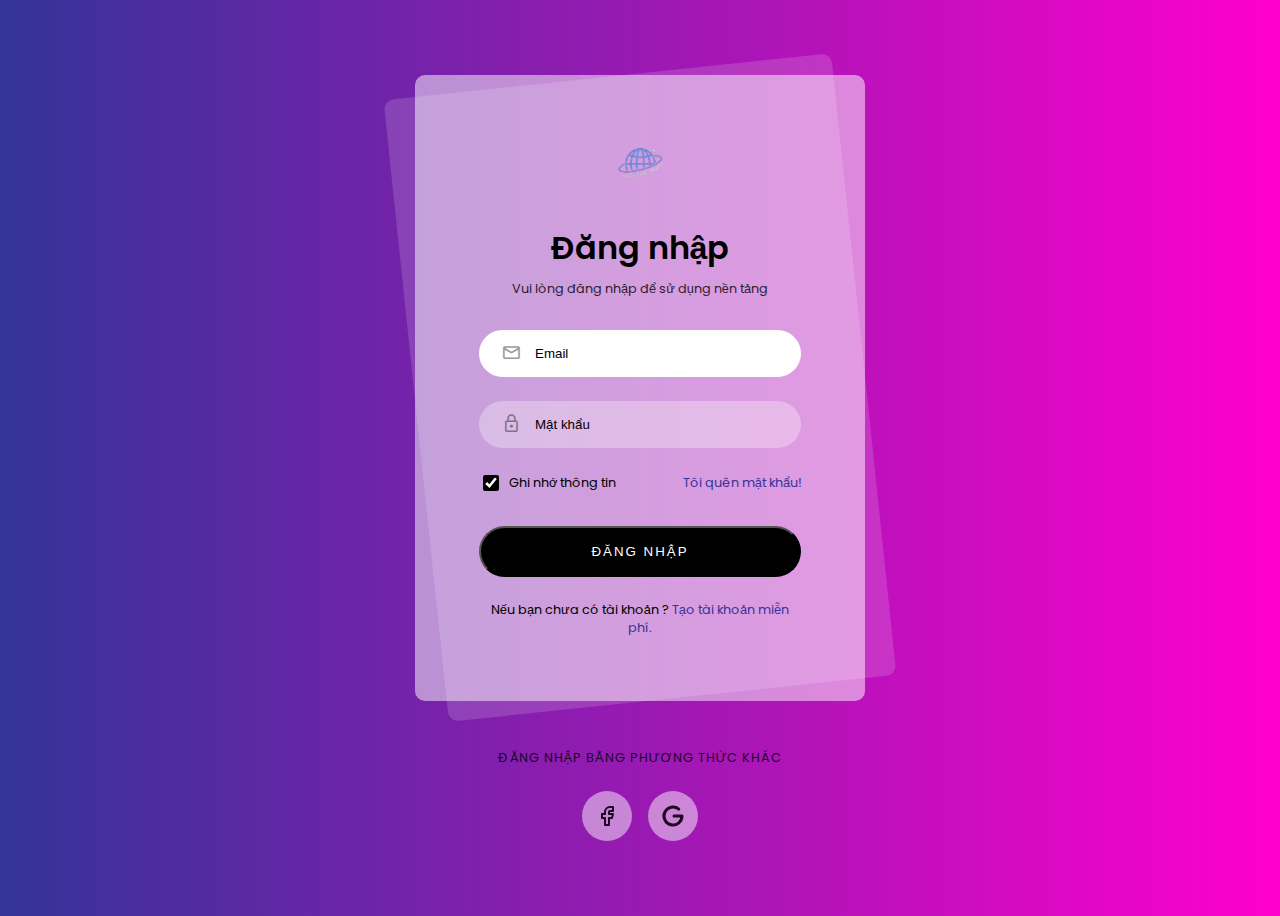
==== Sign-In-main/sign-in.html @ 4ff68058 "first commit" ====
<!DOCTYPE html>
<html lang="en">
<head>
    <meta charset="UTF-8">
    <meta http-equiv="X-UA-Compatible" content="IE=edge">
    <meta name="viewport" content="width=device-width, initial-scale=1.0">
    <link rel="icon" href="/Image/Avt.png" type="image/icon type">
    <link rel="stylesheet" href="style.css"/>
    <link rel="stylesheet" href="https://fonts.googleapis.com/css2?family=Material+Symbols+Rounded:opsz,wght,FILL,GRAD@48,600,0,0" />
    <title>Đăng nhập</title>
</head>

<body>

    <div class="login-card-container">
        <div class="login-card">
            <div class="login-card-logo">
                <img src="/Image/Avt.png" alt="logo">
            </div>
            <div class="login-card-header">
                <h1>Đăng nhập</h1>
                <div>Vui lòng đăng nhập để sử dụng nền tảng</div>
            </div>
            <form class="login-card-form">
                <div class="form-item">
                    <span class="form-item-icon material-symbols-rounded">mail</span>
                    <input type="text" placeholder="Email" id="emailForm" 
                    autofocus required>
                </div>
                <div class="form-item">
                    <span class="form-item-icon material-symbols-rounded">lock</span>
                    <input type="password" placeholder="Mật khẩu" id="passwordForm"
                     required>
                </div>
                <div class="form-item-other">
                    <div class="checkbox">
                        <input type="checkbox" id="rememberMeCheckbox" checked>
                        <label for="rememberMeCheckbox">Ghi nhớ thông tin</label>
                    </div>
                    <a href="#">Tôi quên mật khẩu!</a>
                </div>
                <button type="submit">Đăng nhập</button>
            </form>
            <div class="login-card-footer">
                Nếu bạn chưa có tài khoản ? <a href="#">Tạo tài khoản miễn phí.</a>
            </div>
        </div>
        <div class="login-card-social">
            <div>Đăng nhập bằng phương thức khác</div>
            <div class="login-card-social-btns">
                <a href="#">
                    <svg xmlns="http://www.w3.org/2000/svg" class="icon icon-tabler icon-tabler-brand-facebook"
                        width="24" height="24" viewBox="0 0 24 24" stroke-width="2" stroke="currentColor" fill="none"
                        stroke-linecap="round" stroke-linejoin="round">
                        <path stroke="none" d="M0 0h24v24H0z" fill="none"></path>
                        <path d="M7 10v4h3v7h4v-7h3l1 -4h-4v-2a1 1 0 0 1 1 -1h3v-4h-3a5 5 0 0 0 -5 5v2h-3"></path>
                    </svg>
                </a>
                <a href="#">
                    <svg xmlns="http://www.w3.org/2000/svg" class="icon icon-tabler icon-tabler-brand-google" width="24"
                        height="24" viewBox="0 0 24 24" stroke-width="3" stroke="currentColor" fill="none"
                        stroke-linecap="round" stroke-linejoin="round">
                        <path stroke="none" d="M0 0h24v24H0z" fill="none"></path>
                        <path d="M17.788 5.108a9 9 0 1 0 3.212 6.892h-8"></path>
                    </svg>
                </a>
            </div>
        </div>
    </div>

</body>
</html>
---- Sign-In-main/style.css ----
@import url("reset.css");

@import url('https://fonts.googleapis.com/css2?family=Poppins:wght@400;600&display=swap');

body {
    font-family: 'Poppins', sans-serif;
    min-height: 100vh;
    background: linear-gradient(to right, #333399, #ff00cc);
    display: flex;
    justify-content: center;
    align-items: center;
}


/* Login Card */
.login-card {
    width: 450px;
    background: rgba(255, 255, 255, .5);
    padding: 4rem;
    border-radius: 10px;
    position: relative;
}

.login-card::before {
    content: '';
    position: absolute;
    inset: 0;
    background: rgba(255, 255, 255, .15);
    transform: rotate(-6deg);
    border-radius: 10px;
    z-index: -1;
}
/* ---------- */

/* Login Card Logo */
.login-card-logo {
    margin-bottom: 2rem;
}

.login-card-logo img {
    width: 60px;
}
/* ---------- */

/* Login Card Standard */
.login-card-logo,
.login-card-header,
.login-card-footer {
    text-align: center;
}

.login-card a {
    text-decoration: none;
    color: #35339a;
}

.login-card a:hover {
    text-decoration: underline;
}
/* ---------- */

/* Login Card Header */
.login-card-header {
    margin-bottom: 2rem;
}

.login-card-header h1 {
    font-size: 2rem;
    font-weight: 600;
    margin-bottom: .5rem;
}

.login-card-header h1+div {
    font-size: calc(1rem * .8);
    opacity: .8;
}
/* ---------- */

/* Login Card Form */
.login-card-form {
    display: flex;
    flex-direction: column;
    gap: 1.5rem;
}

.login-card-form .form-item {
    position: relative;
}

.login-card-form .form-item .form-item-icon {
    position: absolute;
    top: .82rem;
    left: 1.4rem;
    font-size: 1.3rem;
    opacity: .4;
}

.login-card-form .checkbox {
    display: flex;
    align-items: center;
    gap: 7px;
}

.login-card-form .form-item-other {
    display: flex;
    align-items: center;
    justify-content: space-between;
    font-size: calc(1rem * .8);
    margin-bottom: .5rem;
}
/* ---------- */

/* Login Card Footer */
.login-card-footer {
    margin-top: 1.5rem;
    font-size: calc(1rem * .8);
}
/* ---------- */

/* Login Card Form Elements */
.login-card input[type="text"],
.login-card input[type="password"],
.login-card input[type="email"] {
    border: none;
    outline: none;
    background: rgba(255, 255, 255, .3);
    padding: 1rem 1.5rem;
    padding-left: calc(1rem * 3.5);
    border-radius: 100px;
    width: 100%;
    transition: background .5s;
}

.login-card input:focus {
    background: white;
}

.login-card input[type="checkbox"] {
    width: 16px;
    height: 16px;
    accent-color: black;
}

.login-card button {
    background: black;
    color: white;
    padding: 1rem;
    border-radius: 100px;
    text-align: center;
    text-transform: uppercase;
    letter-spacing: 2px;
    transition: background .5s;
}

.login-card button:hover {
    background-color: rgba(0, 0, 0, 0.85);
    cursor: pointer;
}
/* ---------- */

/* Login Card Social Buttons */
.login-card-social {
    display: flex;
    flex-direction: column;
    gap: 1.5rem;
    text-align: center;
    margin-top: 3rem;
}

.login-card-social>div {
    opacity: .8;
    text-transform: uppercase;
    letter-spacing: 1px;
    font-size: calc(1rem * .8);
}

.login-card-social-btns {
    display: flex;
    align-items: center;
    justify-content: center;
    gap: 1rem;
}

.login-card-social-btns a {
    display: flex;
    align-items: center;
    justify-content: center;
    color: black;
    width: 50px;
    height: 50px;
    background-color: rgba(255, 255, 255, .6);
    border-radius: 100px;
    transition: all .5s;
}

.login-card-social-btns a:hover {
    background-color: white;
    transform: scale(1.1);
}
/* ---------- */


/* Responsive */
@media (max-width: 768px) {

    body {
        padding: 2rem 0;
    }

    .login-card {
        width: 280px;
        padding: 2rem;
    }

}
/* ---------- */
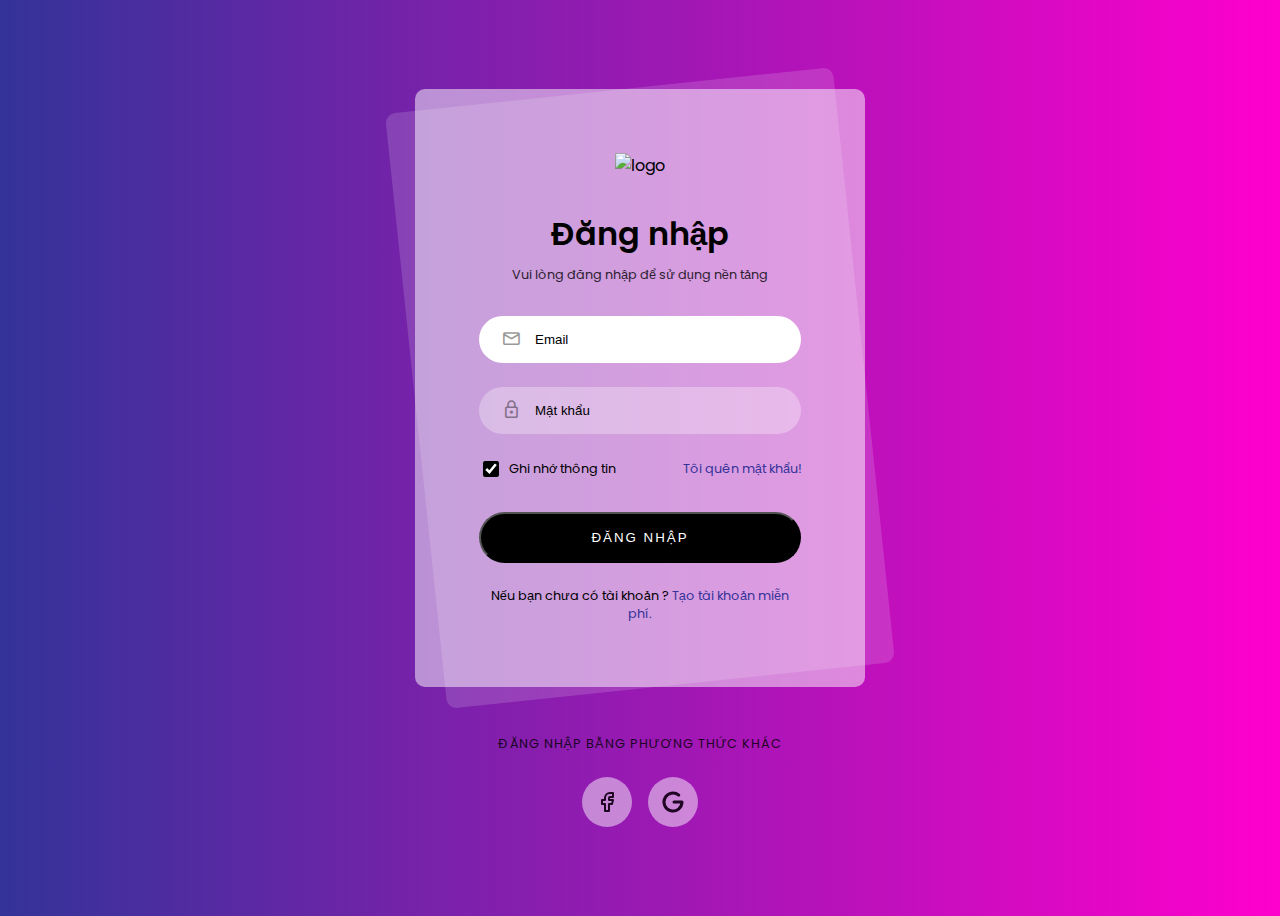
==== commit ddd6f644: "Update sign-in.html" ====
--- a/Sign-In-main/sign-in.html
+++ b/Sign-In-main/sign-in.html
@@ -15,7 +15,7 @@
     <div class="login-card-container">
         <div class="login-card">
             <div class="login-card-logo">
-                <img src="/Image/Avt.png" alt="logo">
+                <img src="./Image/Avt.png" alt="logo">
             </div>
             <div class="login-card-header">
                 <h1>Đăng nhập</h1>
@@ -69,4 +69,4 @@
     </div>
 
 </body>
-</html>+</html>
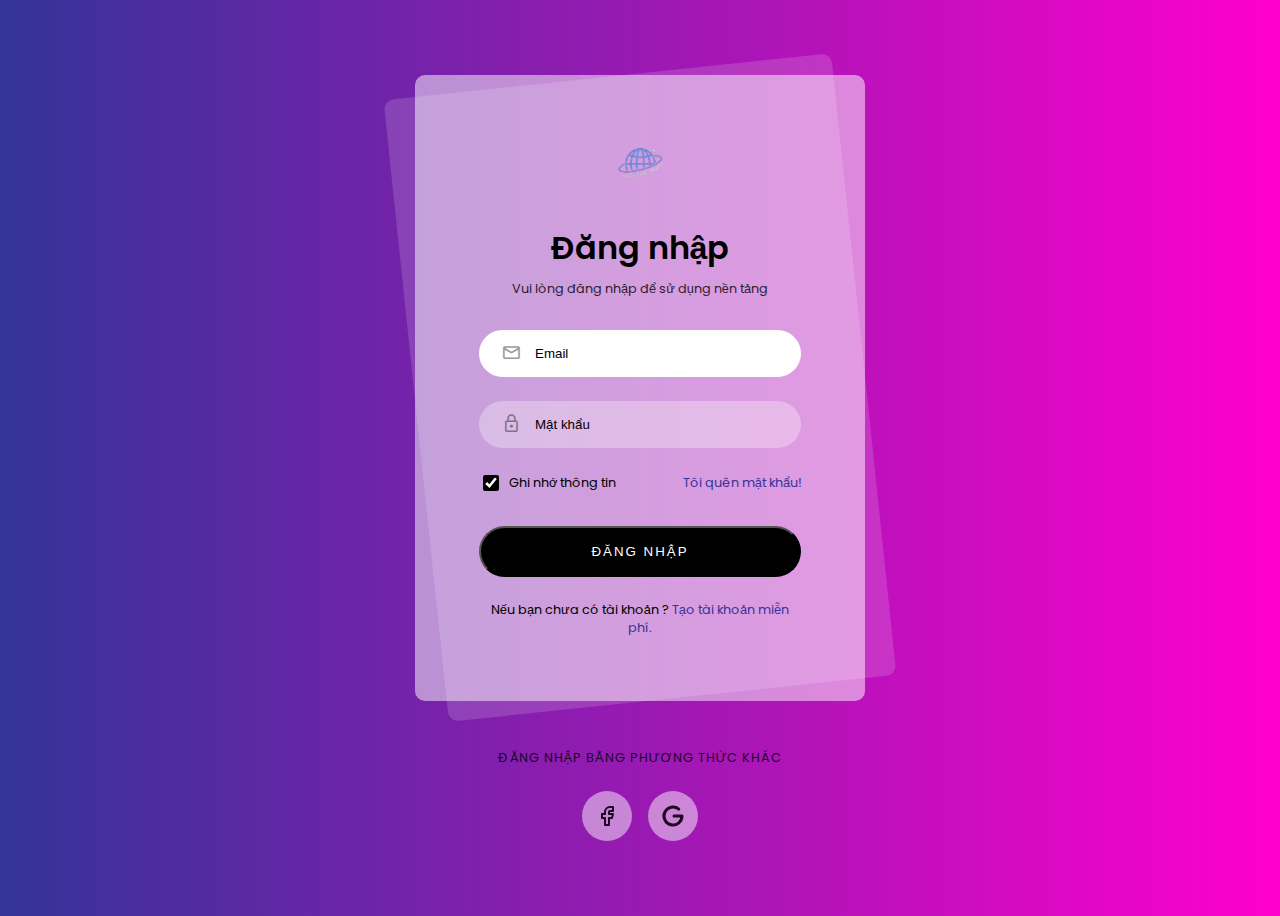
==== commit 4b696307: "Update sign-in.html" ====
--- a/Sign-In-main/sign-in.html
+++ b/Sign-In-main/sign-in.html
@@ -4,7 +4,7 @@
     <meta charset="UTF-8">
     <meta http-equiv="X-UA-Compatible" content="IE=edge">
     <meta name="viewport" content="width=device-width, initial-scale=1.0">
-    <link rel="icon" href="/Image/Avt.png" type="image/icon type">
+    <link rel="icon" href="../Image/Avt.png" type="image/icon type">
     <link rel="stylesheet" href="style.css"/>
     <link rel="stylesheet" href="https://fonts.googleapis.com/css2?family=Material+Symbols+Rounded:opsz,wght,FILL,GRAD@48,600,0,0" />
     <title>Đăng nhập</title>
@@ -15,7 +15,7 @@
     <div class="login-card-container">
         <div class="login-card">
             <div class="login-card-logo">
-                <img src="./Image/Avt.png" alt="logo">
+                <img src="../Image/Avt.png" alt="logo">
             </div>
             <div class="login-card-header">
                 <h1>Đăng nhập</h1>
